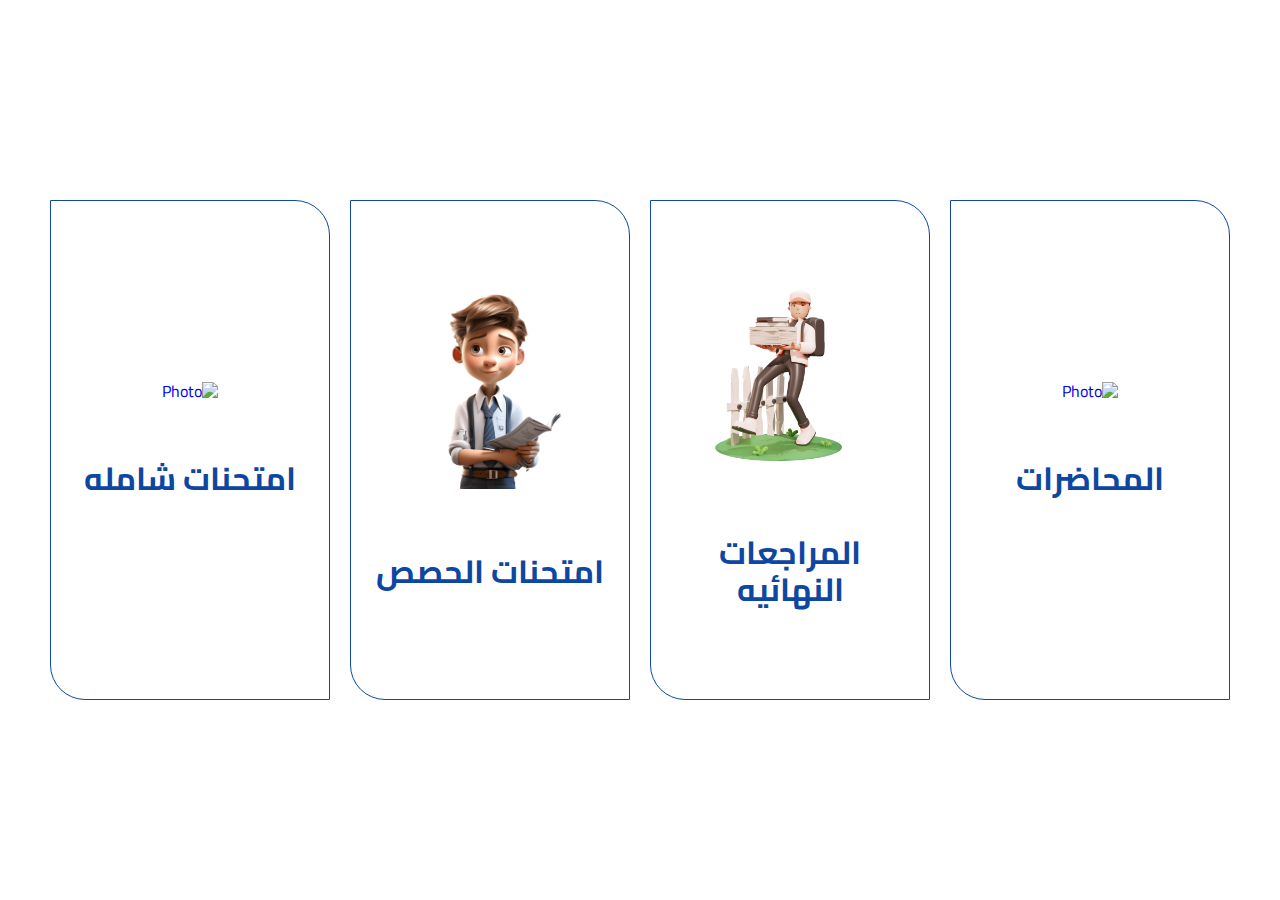
==== 3-phase.html @ 759de17f "first commit" ====
<!DOCTYPE html>
<html lang="en" dir="rtl">
    <head>
        <meta charset="UTF-8">
        <meta name="viewport" content="width=device-width, initial-scale=1.0">
        <meta name="description" content="منصة مريم كرم لشرح منهج الفزياء">
        <title>Marym Karam</title>
        <!-- Websit Icone -->
        <link rel="website icon" href="./image/wallpaperflare.com_wallpaper.jpg">
        <!-- Web Fonts -->
        <link rel="preconnect" href="https://fonts.googleapis.com">
    <link rel="preconnect" href="https://fonts.gstatic.com" crossorigin>
    <link href="https://fonts.googleapis.com/css2?family=Cairo:wght@200..1000&display=swap" rel="stylesheet">
        <!-- FontAwosom -->
        <link
        rel="stylesheet"
        href="https://cdnjs.cloudflare.com/ajax/libs/font-awesome/6.5.1/css/all.min.css"
      />
        <!-- FontAwosom -->
        <!-- Links Css -->
        <link rel="stylesheet" href="css/normalis.css">
        <link rel="stylesheet" href="css/style.css">
    </head>
<body>
    <section class="-phase">
        <div class="box-1 boxes">
            <a href="#">
                <div class="photo">
                    <img src="./image/vecteezy_3d-illustration-character-high-school-boy_8525673.png" width="200" height="200" alt="Photo">
                    <div class="text">
                        <h1>المحاضرات </h1>
                    </div>
                </div>
            </a>
        </div>
        <div class="box-2 boxes">
            <a href="#">
                <div class="photo">
                    <img src="./image/vecteezy_3d-illustration-character-high-school-boy_8525809.png" width="200" height="200" alt="Photo">
                    <div class="text">
                        <h1>المراجعات النهائيه</h1>
                    </div>
                </div>
            </a>
        </div>
        <div class="box-3 boxes">
            <a href="examLessone.html">
                <div class="photo">
                    <img src="./image/vecteezy_joyful-3d-student-boy-with-graduation-cap-on-white_22483678.png" width="200" height="200" alt="Photo">
                    <div class="text">
                        <h1>امتحنات الحصص </h1>
                    </div>
                </div>
            </a>
        </div>
        <div class="box-4 boxes">
            <a href="examFinal.html">
                <div class="photo">
                    <img src="./image/vecteezy_versatile-3d-student-boy-with-diverse-interests-on-white_22483315.png" width="200" height="200" alt="Photo">
                    <div class="text">
                        <h1>امتحنات شامله </h1>
                    </div>
                </div>
            </a>
        </div>
    </section>
    <script src="js/main.js"></script>
</body>
</html>
---- css/normalis.css ----
/*! normalize.css v8.0.1 | MIT License | github.com/necolas/normalize.css */

/* Document
   ========================================================================== */

/**
 * 1. Correct the line height in all browsers.
 * 2. Prevent adjustments of font size after orientation changes in iOS.
 */

html {
    line-height: 1.15;
    /* 1 */
    -webkit-text-size-adjust: 100%;
    /* 2 */
}

/* Sections
     ========================================================================== */

/**
   * Remove the margin in all browsers.
   */

body {
    margin: 0;
}

/**
   * Render the `main` element consistently in IE.
   */

main {
    display: block;
}

/**
   * Correct the font size and margin on `h1` elements within `section` and
   * `article` contexts in Chrome, Firefox, and Safari.
   */

h1 {
    font-size: 2em;
    margin: 0.67em 0;
}

/* Grouping content
     ========================================================================== */

/**
   * 1. Add the correct box sizing in Firefox.
   * 2. Show the overflow in Edge and IE.
   */

hr {
    box-sizing: content-box;
    /* 1 */
    height: 0;
    /* 1 */
    overflow: visible;
    /* 2 */
}

/**
   * 1. Correct the inheritance and scaling of font size in all browsers.
   * 2. Correct the odd `em` font sizing in all browsers.
   */

pre {
    font-family: monospace, monospace;
    /* 1 */
    font-size: 1em;
    /* 2 */
}

/* Text-level semantics
     ========================================================================== */

/**
   * Remove the gray background on active links in IE 10.
   */

a {
    background-color: transparent;
}

/**
   * 1. Remove the bottom border in Chrome 57-
   * 2. Add the correct text decoration in Chrome, Edge, IE, Opera, and Safari.
   */

abbr[title] {
    border-bottom: none;
    /* 1 */
    text-decoration: underline;
    /* 2 */
    text-decoration: underline dotted;
    /* 2 */
}

/**
   * Add the correct font weight in Chrome, Edge, and Safari.
   */

b,
strong {
    font-weight: bolder;
}

/**
   * 1. Correct the inheritance and scaling of font size in all browsers.
   * 2. Correct the odd `em` font sizing in all browsers.
   */

code,
kbd,
samp {
    font-family: monospace, monospace;
    /* 1 */
    font-size: 1em;
    /* 2 */
}

/**
   * Add the correct font size in all browsers.
   */

small {
    font-size: 80%;
}

/**
   * Prevent `sub` and `sup` elements from affecting the line height in
   * all browsers.
   */

sub,
sup {
    font-size: 75%;
    line-height: 0;
    position: relative;
    vertical-align: baseline;
}

sub {
    bottom: -0.25em;
}

sup {
    top: -0.5em;
}

/* Embedded content
     ========================================================================== */

/**
   * Remove the border on images inside links in IE 10.
   */

img {
    border-style: none;
}

/* Forms
     ========================================================================== */

/**
   * 1. Change the font styles in all browsers.
   * 2. Remove the margin in Firefox and Safari.
   */

button,
input,
optgroup,
select,
textarea {
    font-family: inherit;
    /* 1 */
    font-size: 100%;
    /* 1 */
    line-height: 1.15;
    /* 1 */
    margin: 0;
    /* 2 */
}

/**
   * Show the overflow in IE.
   * 1. Show the overflow in Edge.
   */

button,
input {
    /* 1 */
    overflow: visible;
}

/**
   * Remove the inheritance of text transform in Edge, Firefox, and IE.
   * 1. Remove the inheritance of text transform in Firefox.
   */

button,
select {
    /* 1 */
    text-transform: none;
}

/**
   * Correct the inability to style clickable types in iOS and Safari.
   */

button,
[type="button"],
[type="reset"],
[type="submit"] {
    -webkit-appearance: button;
}

/**
   * Remove the inner border and padding in Firefox.
   */

button::-moz-focus-inner,
[type="button"]::-moz-focus-inner,
[type="reset"]::-moz-focus-inner,
[type="submit"]::-moz-focus-inner {
    border-style: none;
    padding: 0;
}

/**
   * Restore the focus styles unset by the previous rule.
   */

button:-moz-focusring,
[type="button"]:-moz-focusring,
[type="reset"]:-moz-focusring,
[type="submit"]:-moz-focusring {
    outline: 1px dotted ButtonText;
}

/**
   * Correct the padding in Firefox.
   */

fieldset {
    padding: 0.35em 0.75em 0.625em;
}

/**
   * 1. Correct the text wrapping in Edge and IE.
   * 2. Correct the color inheritance from `fieldset` elements in IE.
   * 3. Remove the padding so developers are not caught out when they zero out
   *    `fieldset` elements in all browsers.
   */

legend {
    box-sizing: border-box;
    /* 1 */
    color: inherit;
    /* 2 */
    display: table;
    /* 1 */
    max-width: 100%;
    /* 1 */
    padding: 0;
    /* 3 */
    white-space: normal;
    /* 1 */
}

/**
   * Add the correct vertical alignment in Chrome, Firefox, and Opera.
   */

progress {
    vertical-align: baseline;
}

/**
   * Remove the default vertical scrollbar in IE 10+.
   */

textarea {
    overflow: auto;
}

/**
   * 1. Add the correct box sizing in IE 10.
   * 2. Remove the padding in IE 10.
   */

[type="checkbox"],
[type="radio"] {
    box-sizing: border-box;
    /* 1 */
    padding: 0;
    /* 2 */
}

/**
   * Correct the cursor style of increment and decrement buttons in Chrome.
   */

[type="number"]::-webkit-inner-spin-button,
[type="number"]::-webkit-outer-spin-button {
    height: auto;
}

/**
   * 1. Correct the odd appearance in Chrome and Safari.
   * 2. Correct the outline style in Safari.
   */

[type="search"] {
    -webkit-appearance: textfield;
    /* 1 */
    outline-offset: -2px;
    /* 2 */
}

/**
   * Remove the inner padding in Chrome and Safari on macOS.
   */

[type="search"]::-webkit-search-decoration {
    -webkit-appearance: none;
}

/**
   * 1. Correct the inability to style clickable types in iOS and Safari.
   * 2. Change font properties to `inherit` in Safari.
   */

::-webkit-file-upload-button {
    -webkit-appearance: button;
    /* 1 */
    font: inherit;
    /* 2 */
}

/* Interactive
     ========================================================================== */

/*
   * Add the correct display in Edge, IE 10+, and Firefox.
   */

details {
    display: block;
}

/*
   * Add the correct display in all browsers.
   */

summary {
    display: list-item;
}

/* Misc
     ========================================================================== */

/**
   * Add the correct display in IE 10+.
   */

template {
    display: none;
}

/**
   * Add the correct display in IE 10.
   */

[hidden] {
    display: none;
}
---- css/style.css ----
/* Start Basic */
* {
  padding: 0;
  margin: 0;
  box-sizing: border-box;
}

html {
  scroll-behavior: smooth;
  -webkit-text-size-adjust: 100%;
}

:root {
  --blue-color: #0D47A1;
  --white-color: #FFFFFF;
  --green-color: #4CAF50;
  --white-blue-color: #03A9F4;
  --white-yellow-color: #ab9f2e;
  --white-orange-color: #FF9800;
  --white-bg-color: #e2e2e2;
  --black-bg-color: #121215;
}

ul {
  list-style: none;
}

a {
  text-decoration: none;
}

.continar {
  padding-left: 15px;
  padding-right: 15px;
  margin-left: auto;
  margin-right: auto;
}

/* small */
@media (min-width:768px) {
  .continar {
    width: 750px;
  }
}

/* Mediume */
@media (min-width:992px) {
  .continar {
    width: 970px;
  }
}

/* Large */
@media (min-width:1200px) {
  .continar {
    width: 1170px;
  }
}

/* End Basic */
body {
  width: 100%;
  height: 100vh;
  font-family: "Cairo", sans-serif;
}

/* Start Loders */

/* End Loders */
/* Start Header */
header {
  width: 100%;
  height: 100%;
  position: relative;
  overflow: hidden;
  z-index: 123;
}

header::before {
  content: "";
  position: absolute;
  width: 100%;
  height: 100%;
  background-color: var(--white-bg-color);
  z-index: -1;
  transform: skewY(-10deg);
  transform-origin: top left;
}

header nav {
  width: 100%;
  height: 90px;
  background-color: var(--white-color);
  display: flex;
  justify-content: space-between;
  align-items: center;
  padding: 10px 40px;
  margin-left: auto;
  margin-right: auto;
  z-index: 1;
  position: relative;
}

header nav .links-left .logo {
  display: flex;
  justify-content: center;
  align-items: center;
  gap: 10px;
}

header nav .links-left .logo span {
  color: var(--blue-color);
}

header nav .links-left .logo h1 {
  color: var(--black-bg-color);
}

header nav .logo img {
  width: 60;
  height: 60;
  border-radius: 50%;
}

header nav .links-right {
  display: flex;
  justify-content: center;
  align-items: center;
  gap: 20px;
}

header nav .links-right .links button {
  padding: 8px 30px;
  outline: none;
  border: none;
  border-radius: 8px;
  cursor: pointer;
  transition: .4s;
}

header nav .links-right .links .one {
  background-color: var(--white-blue-color);
}

header nav .links-right .links .one:hover {
  background-color: var(--white-bg-color);
}

header nav .links-right .links .one a:hover {
  color: var(--white-blue-color);
}

header nav .links-right .links .tow a {
  color: var(--blue-color);
}

header nav .links-right .links .tow:hover {
  background-color: var(--white-blue-color);
}

header nav .links-right .links .tow a:hover {
  color: var(--white-color);
}

header .links-right .links {
  display: flex;
  justify-content: center;
  align-items: center;
  gap: 15px;
}

header .links-right i {
  font-size: 30px;
  color: var(--white-blue-color);
  cursor: pointer;
  width: 35;
  height: 40;
}

header .links-right .one a {
  color: var(--white-color);
}

header .links-right .tow a {
  color: var(--black-bg-color);
}

header .continar {
  display: flex;
  justify-content: space-between;
  align-items: center;
}

header .continar .text-left {
  max-width: 500px;
  transform: scale(0);
  transition: 1s;
}

header .continar .text-left h1 {
  color: var(--black-bg-color);
  margin-top: 50px;
  line-height: 1.6;
}

header .continar .text-left p {
  color: var(--black-bg-color);
  font-size: 14px;
}

header .continar .text-left h1 span {
  color: var(--white-blue-color);
}

header .continar .text-left button {
  padding: 10px 30px;
  margin-top: 30px;
  outline: none;
  border-radius: 8px;
  background-color: var(--white-blue-color);
  border: none;
  cursor: pointer;
  transition: .4s;
}

header .continar .text-left button:hover {
  background-color: var(--white-color);
}

header .continar .text-left button a:hover {
  color: var(--white-blue-color);
}

header .continar .text-left button a {
  color: var(--white-color);
  font-size: 18px;
}

header .continar .img-right img {
  position: relative;
  left: -50rem;
  width: 600;
  height: 600;
  margin-top: 50px;
  animation: move 5s linear infinite;
  transition: 1s;
}

@keyframes move {
  0%, 100% {
    top: 0;
  }

  50% {
    top: -40px;
  }
}

header .icone i {
  position: absolute;
  left: 50%;
  bottom: 30px;
  color: var(--white-blue-color);
  font-size: 40px;
  position: fixed;
  animation: bouncing 1.5s infinite;
}

header .links-right i {
  display: none;
}

@keyframes bouncing {
  0%, 10%, 20%, 50%, 80%, 100% {
    transform: translateY(0);
  }

  40%, 60% {
    transform: translateY(-20px);
  }
}

/* End Header */
/* Start Media */
@media(max-width:768px) {
  header .links-right i {
    display: block;
  }

  header .links-right .links {
    position: absolute;
    top: 100%;
    display: flex;
    flex-direction: column;
    background-color: #fff;
    width: 100%;
    left: -50em;
    padding: 30px;
    transition: .5s;
  }
}

@media(max-width:768px) {
  header .continar {
    display: flex;
    flex-direction: column;
  }

  header .continar .text-left h1 {
    margin-top: 100px;
  }
}

@media(max-width:1023px) {
  header .continar {
    display: flex;
    flex-direction: column;
  }

  header .continar .text-left h1 {
    margin-top: 100px;
  }

  header .continar .img-right img {
    width: 500px;
  }
}

@media(max-width:540px) {
  header .continar .text-left h1 {
    font-size: 22px;
    margin-top: 50px;
  }

  header .continar .img-right img {
    width: 400px;
  }
}

@media(max-width:430px) {
  header .continar .text-left h1 {
    margin-top: 100px;
  }
}

@media(max-width:375px) {
  header .continar .text-left h1 {
    margin-top: 50px;
  }
}

/* End Media */
/* Start Ani */
.ani {
  width: 100%;
  height: auto;
  margin-top: 10px;
  margin-bottom: 100px;
  background-color: var(--white-bg-color);
  display: flex;
  justify-content: center;
  align-items: center;
}

.ani .continar {
  display: flex;
  justify-content: center;
  flex-wrap: wrap;
  align-items: center;
  text-align: center;
  gap: 90px;
}

.ani .continar .box {
  padding: 30px;

}

.ani .continar .box .text p {
  margin-top: 20px;
  font-size: 20px;
}

.ani .continar .box .text .one {
  background-color: #af0404;
  color: var(--white-color);
  padding: 10px 15px;
  border-radius: 8px;
}

.ani .continar .box .text .tow {
  background-color: var(--blue-color);
  color: var(--white-color);
  padding: 10px 15px;
  border-radius: 8px;
}

.ani .continar .box .text .three {
  background-color: var(--white-orange-color);
  color: var(--white-color);
  padding: 10px 15px;
  border-radius: 8px;
}

.ani .continar .box .photo img {
  width: 200px;
  height: 200px;
  border-radius: 50%;
}

/* End Ani */
/* Start Boxes */
#boxes {
  width: 100%;
  height: auto;
}

#boxes .continar {
  display: flex;
  justify-content: center;
  align-items: center;
  flex-wrap: wrap;
  gap: 30px;
}

#boxes h1 {
  text-align: center;
  font-size: 35px;
  color: var(--blue-color);
  margin-bottom: 30px;
  transition: 1s;
  transform: scale(0);
}

#boxes .continar .box {
  cursor: pointer;
  width: 300px;
  transition: .20s;
  border: 1px solid var(--blue-color);
  margin: 20px 0;
  border-radius: 10px;
  border-top-right-radius: 40px;
  border-bottom-left-radius: 40px;
  position: relative;
  overflow: hidden;
  transform: scale(0);
  transition: 1s;
}

#boxes .continar .box:hover {
  border-radius: 10px;
}

#boxes .continar .box a .photo {
  padding: 30px;
  border-radius: 25px;
}

#boxes .continar .box a .photo img {
  padding: 20px 0px;
  width: 238;
  height: 210;
}

#boxes .continar .box a .photo .text h3 {
  padding: 10px 0;
  border-bottom: 2px solid var(--black-bg-color);
  color: var(--black-bg-color);
}

#boxes .continar .box a .photo .text p {
  margin-top: 10px;
  color: var(--black-bg-color);
  font-size: 15px;
}

/* End Boxes */
/* start signUp& login  */
/* start login  */
.login-page {
  .container {
    display: flex;
    align-items: center;
    justify-content: center;
  }

  .image {
    img {
      width: 100%;
    }
  }

  .login {
    flex-grow: 1;
    text-align: right;
    width: 100%;

    h1 {
      padding-bottom: 25px;

      span {
        color: var(--white-blue-color);
      }
    }

    p {
      font-size: 18px;
      color: #777;
      padding-bottom: 20px;
    }

    form {
      .form {
        position: relative;

        .text {
          position: absolute;
          right: 5px;
          bottom: 27px;
          transition: 0.5s;
          background-color: transparent;
        }

        .eye {
          position: absolute;
          left: 5px;
          bottom: 27px;
          cursor: pointer;
        }

        input {
          position: relative;
          width: 100%;
          border: none;
          margin: 25px auto;
          background-color: transparent;
          text-align: right;
          font-size: 17px;
          padding: 0 10px;
          border-bottom: 2px solid #777;

          &:focus {
            outline: none;
            border-bottom: 2px solid var(--white-blue-color);
          }

          &:focus~.text,
          &:valid~.text {
            bottom: 55px;
            background-color: var(--white-bg-color);
            padding: 0 5px;
            color: var(--white-blue-color);
          }
        }
      }

      p {
        span {
          a {
            color: var(--white-blue-color);
          }
        }
      }

      button {
        background-color: var(--white-blue-color);
        border: none;
        color: var(--white-color);
        padding: 10px 30px;
        border-radius: 5px;
        cursor: pointer;
        transition: 0.5s;
        margin-bottom: 15px;
      }
    }
  }
}

/* start sign up  */
.signup-page {
  .container {
    display: flex;
    align-items: center;
    justify-content: center;

    .image {
      img {
        width: 100%;
      }
    }

    .signUp {
      text-align: right;
      width: 100%;
      flex-grow: 1;

      h1 {
        color: var(--white-color);

        span {
          color: var(--white-blue-color);
        }
      }

      p {
        color: #777;
        font-size: 18px;
        margin: 2px auto 25px;
      }

      form {

        .name,
        .phones,
        .passwords {
          display: flex;
          align-items: center;
          justify-content: center;
          gap: 15px;
        }

        .email {
          .form {
            input {
              width: 100%;

              &:focus~label,
              &:valid~label {
                bottom: 55px;
                background-color: var(--white-bg-color);
                padding: 0 5px;
                color: var(--white-blue-color);
              }
            }
          }
        }

        .form {
          direction: ltr;
          position: relative;

          label {
            position: absolute;
            right: 5px;
            bottom: 27px;
            transition: 0.5s;
            background-color: transparent;
            display: flex;
            align-items: center;
            justify-content: center;
            gap: 10px;

            span {
              color: var(--white-blue-color);
            }
          }

          input {
            position: relative;
            width: 100%;
            border: none;
            margin: 25px 0;
            background-color: transparent;
            text-align: right;
            font-size: 17px;
            padding: 0 10px;
            border-bottom: 2px solid #777;

            &:focus {
              outline: none;
              border-bottom: 2px solid var(--white-blue-color);
            }

            &:focus~label,
            &:valid~label {
              bottom: 55px;
              background-color: var(--white-bg-color);
              padding: 0 5px;
              color: var(--white-blue-color);
            }
          }
        }

        p {
          span {
            a {
              color: var(--white-blue-color);
            }
          }
        }

        button {
          background-color: var(--white-blue-color);
          border: none;
          color: var(--white-color);
          padding: 10px 30px;
          border-radius: 5px;
          cursor: pointer;
          transition: 0.5s;
          margin-bottom: 15px;
        }
      }
    }
  }
}

@media (max-width: 1182px) {
  .login-page {
    .container {
      flex-direction: column;
    }
  }

  .signup-page {
    .container {
      flex-direction: column;

      .signUp {
        form {
          .form {
            input {
              width: 350px;
            }
          }
        }
      }
    }
  }
}

@media (max-width: 742px) {
  .signup-page {
    .container {
      flex-direction: column;

      .signUp {
        form {
          .form {
            input {
              width: 100%;
            }
          }
        }
      }
    }
  }
}

/* end signUp& login  */
/* Start Footer */
footer {
  width: 100%;
  height: auto;
  background-color: var(--blue-color);
  margin-top: 100px;
  display: flex;
  justify-content: space-between;
  align-items: center;
  flex-shrink: 1;
  padding: 40px;
  color: var(--white-color);
}

footer .profile {
  text-align: center;
}

footer .profile img {
  width: 200px;
  height: 200px;
  border-radius: 50%;
  border: 2px solid var(--white-color);
}

footer .profile h2 {
  margin: 25px auto;

  span {
    color: black;
  }
}

footer .student ul {
  display: flex;
  justify-content: center;
  align-items: center;
  flex-direction: column;
  gap: 2rem;
}

footer .student ul a {
  color: var(--white-color);
  font-size: 16px;
  letter-spacing: 2px;
}

footer .links>a {
  display: block;
  color: var(--black-bg-color);
  margin-bottom: 30px;
  font-size: 21px
}

footer .links .so {
  display: flex;
  justify-content: center;
  align-items: center;
  gap: 60px;
  position: relative;
}

footer .links .so i {
  font-size: 25px;
  color: var(--white-color);
  position: absolute;
  transition: .20s;
}

footer .links .so i:hover {
  top: -5px;
}

@media(max-width:900px) {
  footer {
    flex-direction: column-reverse;
    justify-content: flex-start;
    align-items: flex-start;
    gap: 30px;
  }
}

.creat {
  width: 100%;
  height: 60px;
  color: var(--black-bg-color);
  display: flex;
  justify-content: center;
  align-items: center;
  text-align: center;
}

.creat p {
  letter-spacing: 2px;
}

.creat span a {
  font-size: 20px;
  color: var(--blue-color);
  font-weight: bold;
}

/* End Footer */
/* Start 3-Phase */
.-phase {
  width: 100%;
  padding: 50px 30px;
  height: 100vh;
  display: flex;
  justify-content: center;
  align-items: center;
  flex-wrap: wrap;
  text-align: center;
  gap: 20px;
}

.-phase .boxes {
  width: 280px;
  height: 500px;
  display: flex;
  justify-content: center;
  align-items: center;
  padding: 20px;
  transition: .4s;
  border: 1px solid var(--blue-color);
  border-top-right-radius: 35px;
  border-bottom-left-radius: 35px;
  cursor: pointer;
}

.-phase .boxes:hover {
  border-top-right-radius: 10px;
  border-bottom-left-radius: 10px;
}

.-phase .boxes a {
  display: flex;
  justify-content: center;
  align-items: center;
}

.-phase .boxes .photo img {
  width: 200;
  height: auto;
}

.-phase .boxes .photo .text h1 {
  color: var(--blue-color);
  margin-top: 60px;
  letter-spacing: 2px;
}

.-phase .boxes:hover .photo .text h1 {
  color: var(--black-bg-color);
}

/* End 3-Phase */
/* Start Exam-lessone */
.accordion {
  background-color: var(--white-bg-color);
}

.accordion .container .accordion-item {
  background-color: var(--white-bg-color);
  padding: 25px 0;
}

.accordion .container .accordion-item h2 {
  border-left: 5px solid var(--white-blue-color);
}

.accordion .container .accordion-item h2 h3 {
  color: var(--white-blue-color);
  font-size: 20px;
  padding: 0 10px;
}

.accordion .container .accordion-item .collapse .accordion-body {
  display: flex;
  justify-content: center;
  align-items: center;
  flex-wrap: wrap;
  gap: 10px;
  transition: .4s;
}

.accordion .container .accordion-item .collapse .accordion-body a:hover button {
  background-color: transparent;
  color: var(--black-bg-color);
  padding: 8px 15px;
  border: 1px solid var(--black-bg-color);
}

.accordion .container .accordion-item .collapse .accordion-body a button {
  background-color: var(--white-blue-color);
  color: var(--white-color);
  outline: none;
  border: none;
  border-radius: 8px;
  font-size: 14px;
  letter-spacing: 1px;
  padding: 8px 15px;
  transition: .4s;
}

.accordion .container .accordion-item .collapse p {
  text-align: center;
  letter-spacing: 1px;
  font-size: 20px;
  margin-top: 20px;
}

/* End Exam-lessone */
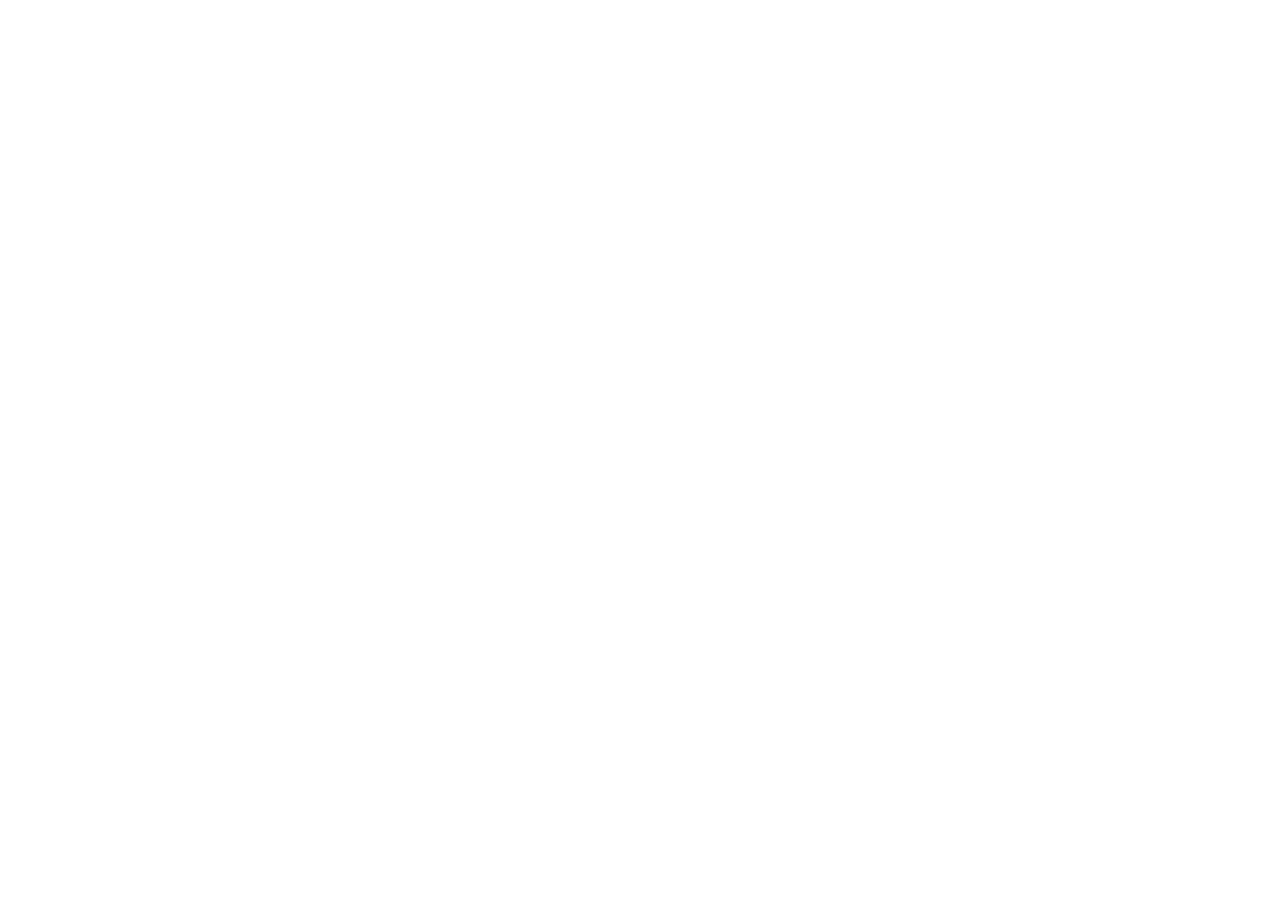
==== commit 56f9c8c7: "Edit 2 In html and css" ====
--- a/3-phase.html
+++ b/3-phase.html
@@ -4,7 +4,7 @@
         <meta charset="UTF-8">
         <meta name="viewport" content="width=device-width, initial-scale=1.0">
         <meta name="description" content="منصة مريم كرم لشرح منهج الفزياء">
-        <title>Marym Karam</title>
+        <title>Mariam Karam</title>
         <!-- Websit Icone -->
         <link rel="website icon" href="./image/wallpaperflare.com_wallpaper.jpg">
         <!-- Web Fonts -->
@@ -23,7 +23,7 @@
     </head>
 <body>
     <section class="-phase">
-        <div class="box-1 boxes">
+        <div class="box-1 boxes" id="box-1">
             <a href="#">
                 <div class="photo">
                     <img src="./image/vecteezy_3d-illustration-character-high-school-boy_8525673.png" width="200" height="200" alt="Photo">
@@ -33,7 +33,7 @@
                 </div>
             </a>
         </div>
-        <div class="box-2 boxes">
+        <div class="box-2 boxes" id="box-2">
             <a href="#">
                 <div class="photo">
                     <img src="./image/vecteezy_3d-illustration-character-high-school-boy_8525809.png" width="200" height="200" alt="Photo">
@@ -43,7 +43,7 @@
                 </div>
             </a>
         </div>
-        <div class="box-3 boxes">
+        <div class="box-3 boxes" id="box-3">
             <a href="examLessone.html">
                 <div class="photo">
                     <img src="./image/vecteezy_joyful-3d-student-boy-with-graduation-cap-on-white_22483678.png" width="200" height="200" alt="Photo">
@@ -53,7 +53,7 @@
                 </div>
             </a>
         </div>
-        <div class="box-4 boxes">
+        <div class="box-4 boxes" id="box-4">
             <a href="examFinal.html">
                 <div class="photo">
                     <img src="./image/vecteezy_versatile-3d-student-boy-with-diverse-interests-on-white_22483315.png" width="200" height="200" alt="Photo">
@@ -64,6 +64,6 @@
             </a>
         </div>
     </section>
-    <script src="js/main.js"></script>
+    <script src="js/3-phase.js"></script>
 </body>
 </html>--- a/css/style.css
+++ b/css/style.css
@@ -65,7 +65,6 @@
 }
 
 /* Start Loders */
-
 /* End Loders */
 /* Start Header */
 header {
@@ -73,7 +72,7 @@
   height: 100%;
   position: relative;
   overflow: hidden;
-  z-index: 123;
+  z-index: 1;
 }
 
 header::before {
@@ -82,7 +81,7 @@
   width: 100%;
   height: 100%;
   background-color: var(--white-bg-color);
-  z-index: -1;
+  z-index: -1334;
   transform: skewY(-10deg);
   transform-origin: top left;
 }
@@ -239,8 +238,8 @@
 header .continar .img-right img {
   position: relative;
   left: -50rem;
-  width: 600;
-  height: 600;
+  width: 600px;
+  height: auto;
   margin-top: 50px;
   animation: move 5s linear infinite;
   transition: 1s;
@@ -309,6 +308,18 @@
   header .continar .text-left h1 {
     margin-top: 100px;
   }
+
+  header .continar .img-right img {
+    width: 350px;
+    height: auto;
+  }
+}
+
+@media(max-width:375px) {
+  header .continar .img-right img {
+    width: 300px;
+    height: auto;
+  }
 }
 
 @media(max-width:1023px) {
@@ -320,20 +331,12 @@
   header .continar .text-left h1 {
     margin-top: 100px;
   }
-
-  header .continar .img-right img {
-    width: 500px;
-  }
 }
 
 @media(max-width:540px) {
   header .continar .text-left h1 {
     font-size: 22px;
     margin-top: 50px;
-  }
-
-  header .continar .img-right img {
-    width: 400px;
   }
 }
 
@@ -475,278 +478,7 @@
 }
 
 /* End Boxes */
-/* start signUp& login  */
-/* start login  */
-.login-page {
-  .container {
-    display: flex;
-    align-items: center;
-    justify-content: center;
-  }
-
-  .image {
-    img {
-      width: 100%;
-    }
-  }
-
-  .login {
-    flex-grow: 1;
-    text-align: right;
-    width: 100%;
-
-    h1 {
-      padding-bottom: 25px;
-
-      span {
-        color: var(--white-blue-color);
-      }
-    }
-
-    p {
-      font-size: 18px;
-      color: #777;
-      padding-bottom: 20px;
-    }
-
-    form {
-      .form {
-        position: relative;
-
-        .text {
-          position: absolute;
-          right: 5px;
-          bottom: 27px;
-          transition: 0.5s;
-          background-color: transparent;
-        }
-
-        .eye {
-          position: absolute;
-          left: 5px;
-          bottom: 27px;
-          cursor: pointer;
-        }
-
-        input {
-          position: relative;
-          width: 100%;
-          border: none;
-          margin: 25px auto;
-          background-color: transparent;
-          text-align: right;
-          font-size: 17px;
-          padding: 0 10px;
-          border-bottom: 2px solid #777;
-
-          &:focus {
-            outline: none;
-            border-bottom: 2px solid var(--white-blue-color);
-          }
-
-          &:focus~.text,
-          &:valid~.text {
-            bottom: 55px;
-            background-color: var(--white-bg-color);
-            padding: 0 5px;
-            color: var(--white-blue-color);
-          }
-        }
-      }
-
-      p {
-        span {
-          a {
-            color: var(--white-blue-color);
-          }
-        }
-      }
-
-      button {
-        background-color: var(--white-blue-color);
-        border: none;
-        color: var(--white-color);
-        padding: 10px 30px;
-        border-radius: 5px;
-        cursor: pointer;
-        transition: 0.5s;
-        margin-bottom: 15px;
-      }
-    }
-  }
-}
-
-/* start sign up  */
-.signup-page {
-  .container {
-    display: flex;
-    align-items: center;
-    justify-content: center;
-
-    .image {
-      img {
-        width: 100%;
-      }
-    }
-
-    .signUp {
-      text-align: right;
-      width: 100%;
-      flex-grow: 1;
-
-      h1 {
-        color: var(--white-color);
-
-        span {
-          color: var(--white-blue-color);
-        }
-      }
-
-      p {
-        color: #777;
-        font-size: 18px;
-        margin: 2px auto 25px;
-      }
-
-      form {
-
-        .name,
-        .phones,
-        .passwords {
-          display: flex;
-          align-items: center;
-          justify-content: center;
-          gap: 15px;
-        }
-
-        .email {
-          .form {
-            input {
-              width: 100%;
-
-              &:focus~label,
-              &:valid~label {
-                bottom: 55px;
-                background-color: var(--white-bg-color);
-                padding: 0 5px;
-                color: var(--white-blue-color);
-              }
-            }
-          }
-        }
-
-        .form {
-          direction: ltr;
-          position: relative;
-
-          label {
-            position: absolute;
-            right: 5px;
-            bottom: 27px;
-            transition: 0.5s;
-            background-color: transparent;
-            display: flex;
-            align-items: center;
-            justify-content: center;
-            gap: 10px;
-
-            span {
-              color: var(--white-blue-color);
-            }
-          }
-
-          input {
-            position: relative;
-            width: 100%;
-            border: none;
-            margin: 25px 0;
-            background-color: transparent;
-            text-align: right;
-            font-size: 17px;
-            padding: 0 10px;
-            border-bottom: 2px solid #777;
-
-            &:focus {
-              outline: none;
-              border-bottom: 2px solid var(--white-blue-color);
-            }
-
-            &:focus~label,
-            &:valid~label {
-              bottom: 55px;
-              background-color: var(--white-bg-color);
-              padding: 0 5px;
-              color: var(--white-blue-color);
-            }
-          }
-        }
-
-        p {
-          span {
-            a {
-              color: var(--white-blue-color);
-            }
-          }
-        }
-
-        button {
-          background-color: var(--white-blue-color);
-          border: none;
-          color: var(--white-color);
-          padding: 10px 30px;
-          border-radius: 5px;
-          cursor: pointer;
-          transition: 0.5s;
-          margin-bottom: 15px;
-        }
-      }
-    }
-  }
-}
-
-@media (max-width: 1182px) {
-  .login-page {
-    .container {
-      flex-direction: column;
-    }
-  }
-
-  .signup-page {
-    .container {
-      flex-direction: column;
-
-      .signUp {
-        form {
-          .form {
-            input {
-              width: 350px;
-            }
-          }
-        }
-      }
-    }
-  }
-}
-
-@media (max-width: 742px) {
-  .signup-page {
-    .container {
-      flex-direction: column;
-
-      .signUp {
-        form {
-          .form {
-            input {
-              width: 100%;
-            }
-          }
-        }
-      }
-    }
-  }
-}
-
-/* end signUp& login  */
+
 /* Start Footer */
 footer {
   width: 100%;
@@ -870,11 +602,14 @@
   justify-content: center;
   align-items: center;
   padding: 20px;
-  transition: .4s;
+  transition: .6s;
   border: 1px solid var(--blue-color);
   border-top-right-radius: 35px;
   border-bottom-left-radius: 35px;
   cursor: pointer;
+  transform: scale(0);
+  position: relative;
+  bottom: -10rem;
 }
 
 .-phase .boxes:hover {
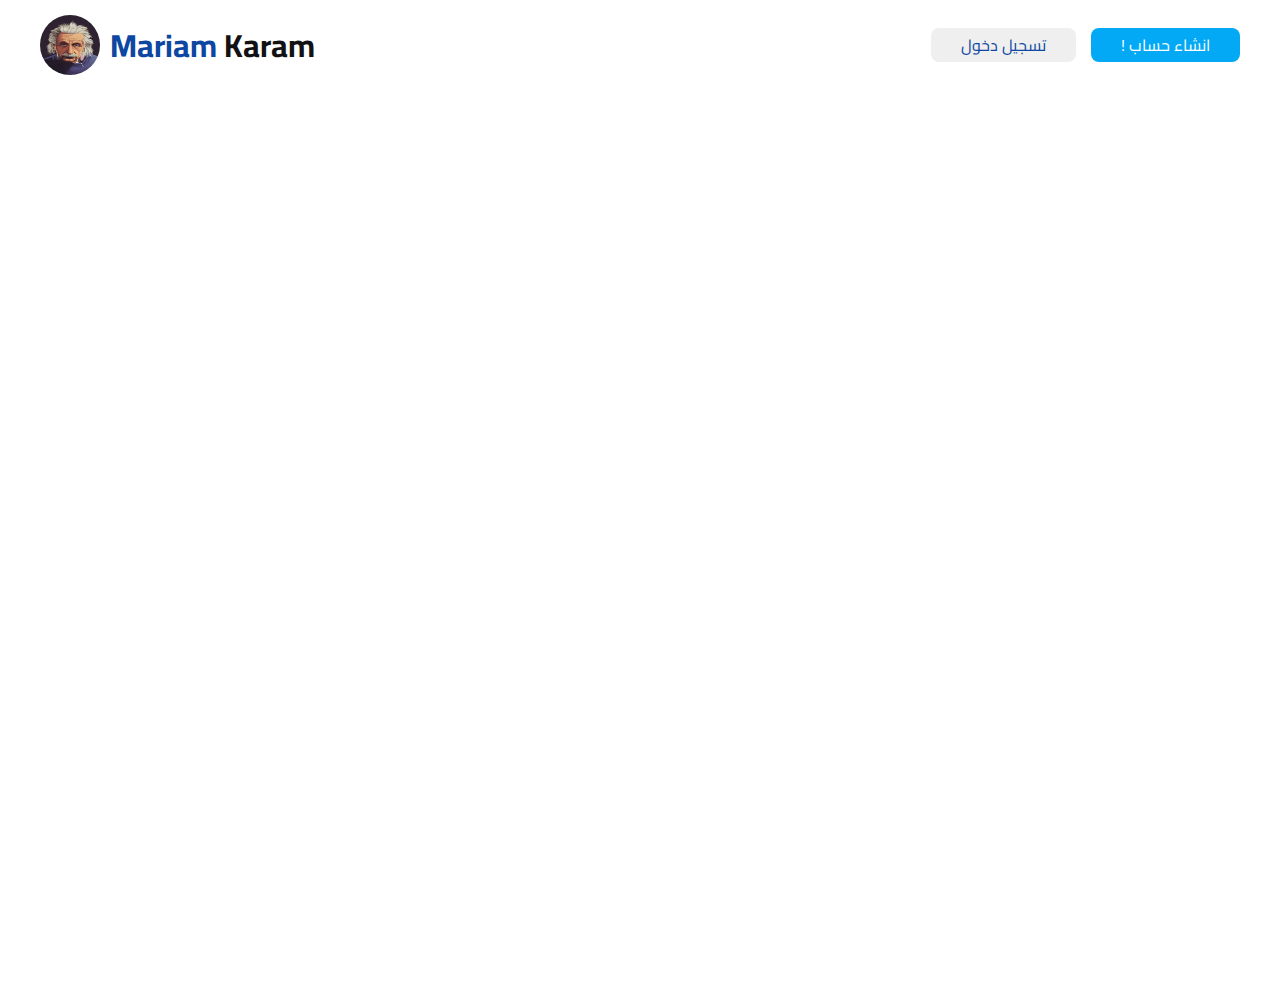
==== commit 3519d8d1: "Update 3-phase.html" ====
--- a/3-phase.html
+++ b/3-phase.html
@@ -1,69 +1,122 @@
 <!DOCTYPE html>
 <html lang="en" dir="rtl">
-    <head>
-        <meta charset="UTF-8">
-        <meta name="viewport" content="width=device-width, initial-scale=1.0">
-        <meta name="description" content="منصة مريم كرم لشرح منهج الفزياء">
-        <title>Mariam Karam</title>
-        <!-- Websit Icone -->
-        <link rel="website icon" href="./image/wallpaperflare.com_wallpaper.jpg">
-        <!-- Web Fonts -->
-        <link rel="preconnect" href="https://fonts.googleapis.com">
-    <link rel="preconnect" href="https://fonts.gstatic.com" crossorigin>
-    <link href="https://fonts.googleapis.com/css2?family=Cairo:wght@200..1000&display=swap" rel="stylesheet">
-        <!-- FontAwosom -->
-        <link
-        rel="stylesheet"
-        href="https://cdnjs.cloudflare.com/ajax/libs/font-awesome/6.5.1/css/all.min.css"
-      />
-        <!-- FontAwosom -->
-        <!-- Links Css -->
-        <link rel="stylesheet" href="css/normalis.css">
-        <link rel="stylesheet" href="css/style.css">
-    </head>
-<body>
+  <head>
+    <meta charset="UTF-8" />
+    <meta name="viewport" content="width=device-width, initial-scale=1.0" />
+    <meta name="description" content="منصة مريم كرم لشرح منهج الفزياء" />
+    <title>Mariam Karam</title>
+    <!-- Websit Icone -->
+    <link rel="website icon" href="./image/wallpaperflare.com_wallpaper.jpg" />
+    <!-- Web Fonts -->
+    <link rel="preconnect" href="https://fonts.googleapis.com" />
+    <link rel="preconnect" href="https://fonts.gstatic.com" crossorigin />
+    <link
+      href="https://fonts.googleapis.com/css2?family=Cairo:wght@200..1000&display=swap"
+      rel="stylesheet"
+    />
+    <!-- FontAwosom -->
+    <link
+      rel="stylesheet"
+      href="https://cdnjs.cloudflare.com/ajax/libs/font-awesome/6.5.1/css/all.min.css"
+    />
+    <!-- FontAwosom -->
+    <!-- Links Css -->
+    <link rel="stylesheet" href="css/normalis.css" />
+    <link rel="stylesheet" href="css/style.css" />
+  </head>
+  <body>
+    <nav>
+      <div class="links-right">
+        <i class="fa-solid fa-bars bars"></i>
+        <div class="links">
+          <button class="one">
+            <a href="signup.html">انشاء حساب !</a>
+          </button>
+          <button class="tow">
+            <a href="login.html">تسجيل دخول</a>
+          </button>
+        </div>
+      </div>
+      <div class="links-left">
+        <div class="logo">
+          <a href="index.html"
+            ><h1><span>Mariam </span>Karam</h1></a
+          >
+          <img
+            src="./image/wallpaperflare.com_wallpaper.jpg"
+            alt="Einstein"
+            width="60"
+            height="60"
+          />
+        </div>
+      </div>
+    </nav>
     <section class="-phase">
+      <div class="right">
         <div class="box-1 boxes" id="box-1">
-            <a href="#">
-                <div class="photo">
-                    <img src="./image/vecteezy_3d-illustration-character-high-school-boy_8525673.png" width="200" height="200" alt="Photo">
-                    <div class="text">
-                        <h1>المحاضرات </h1>
-                    </div>
-                </div>
-            </a>
+          <a href="#">
+            <div class="photo">
+              <img
+                src="./image/vecteezy_3d-illustration-character-high-school-boy_8525673.png"
+                width="200"
+                height="200"
+                alt="Photo"
+              />
+              <div class="text">
+                <h1>المحاضرات</h1>
+              </div>
+            </div>
+          </a>
         </div>
         <div class="box-2 boxes" id="box-2">
-            <a href="#">
-                <div class="photo">
-                    <img src="./image/vecteezy_3d-illustration-character-high-school-boy_8525809.png" width="200" height="200" alt="Photo">
-                    <div class="text">
-                        <h1>المراجعات النهائيه</h1>
-                    </div>
-                </div>
-            </a>
+          <a href="#">
+            <div class="photo">
+              <img
+                src="./image/vecteezy_3d-illustration-character-high-school-boy_8525809.png"
+                width="200"
+                height="200"
+                alt="Photo"
+              />
+              <div class="text">
+                <h1>المراجعات النهائيه</h1>
+              </div>
+            </div>
+          </a>
         </div>
+      </div>
+      <div class="left">
         <div class="box-3 boxes" id="box-3">
-            <a href="examLessone.html">
-                <div class="photo">
-                    <img src="./image/vecteezy_joyful-3d-student-boy-with-graduation-cap-on-white_22483678.png" width="200" height="200" alt="Photo">
-                    <div class="text">
-                        <h1>امتحنات الحصص </h1>
-                    </div>
-                </div>
-            </a>
+          <a href="examLessone.html">
+            <div class="photo">
+              <img
+                src="./image/vecteezy_joyful-3d-student-boy-with-graduation-cap-on-white_22483678.png"
+                width="200"
+                height="200"
+                alt="Photo"
+              />
+              <div class="text">
+                <h1>امتحنات الحصص</h1>
+              </div>
+            </div>
+          </a>
         </div>
         <div class="box-4 boxes" id="box-4">
-            <a href="examFinal.html">
-                <div class="photo">
-                    <img src="./image/vecteezy_versatile-3d-student-boy-with-diverse-interests-on-white_22483315.png" width="200" height="200" alt="Photo">
-                    <div class="text">
-                        <h1>امتحنات شامله </h1>
-                    </div>
-                </div>
-            </a>
+          <a href="examFinal.html">
+            <div class="photo">
+              <img
+                src="./image/vecteezy_versatile-3d-student-boy-with-diverse-interests-on-white_22483315.png"
+                width="200"
+                height="200"
+                alt="Photo"
+              />
+              <div class="text">
+                <h1>امتحنات شامله</h1>
+              </div>
+            </div>
+          </a>
         </div>
+      </div>
     </section>
     <script src="js/3-phase.js"></script>
-</body>
-</html>+  </body>
+</html>
--- a/css/style.css
+++ b/css/style.css
@@ -11,12 +11,12 @@
 }
 
 :root {
-  --blue-color: #0D47A1;
-  --white-color: #FFFFFF;
-  --green-color: #4CAF50;
-  --white-blue-color: #03A9F4;
+  --blue-color: #0d47a1;
+  --white-color: #ffffff;
+  --green-color: #4caf50;
+  --white-blue-color: #03a9f4;
   --white-yellow-color: #ab9f2e;
-  --white-orange-color: #FF9800;
+  --white-orange-color: #ff9800;
   --white-bg-color: #e2e2e2;
   --black-bg-color: #121215;
 }
@@ -37,21 +37,21 @@
 }
 
 /* small */
-@media (min-width:768px) {
+@media (min-width: 768px) {
   .continar {
     width: 750px;
   }
 }
 
 /* Mediume */
-@media (min-width:992px) {
+@media (min-width: 992px) {
   .continar {
     width: 970px;
   }
 }
 
 /* Large */
-@media (min-width:1200px) {
+@media (min-width: 1200px) {
   .continar {
     width: 1170px;
   }
@@ -86,7 +86,7 @@
   transform-origin: top left;
 }
 
-header nav {
+nav {
   width: 100%;
   height: 90px;
   background-color: var(--white-color);
@@ -100,75 +100,75 @@
   position: relative;
 }
 
-header nav .links-left .logo {
+nav .links-left .logo {
   display: flex;
   justify-content: center;
   align-items: center;
   gap: 10px;
 }
 
-header nav .links-left .logo span {
+nav .links-left .logo span {
   color: var(--blue-color);
 }
 
-header nav .links-left .logo h1 {
-  color: var(--black-bg-color);
-}
-
-header nav .logo img {
+nav .links-left .logo h1 {
+  color: var(--black-bg-color);
+}
+
+nav .logo img {
   width: 60;
   height: 60;
   border-radius: 50%;
 }
 
-header nav .links-right {
+nav .links-right {
   display: flex;
   justify-content: center;
   align-items: center;
   gap: 20px;
 }
 
-header nav .links-right .links button {
+nav .links-right .links button {
   padding: 8px 30px;
   outline: none;
   border: none;
   border-radius: 8px;
   cursor: pointer;
-  transition: .4s;
-}
-
-header nav .links-right .links .one {
+  transition: 0.4s;
+}
+
+nav .links-right .links .one {
   background-color: var(--white-blue-color);
 }
 
-header nav .links-right .links .one:hover {
+nav .links-right .links .one:hover {
   background-color: var(--white-bg-color);
 }
 
-header nav .links-right .links .one a:hover {
+nav .links-right .links .one a:hover {
   color: var(--white-blue-color);
 }
 
-header nav .links-right .links .tow a {
+nav .links-right .links .tow a {
   color: var(--blue-color);
 }
 
-header nav .links-right .links .tow:hover {
+nav .links-right .links .tow:hover {
   background-color: var(--white-blue-color);
 }
 
-header nav .links-right .links .tow a:hover {
-  color: var(--white-color);
-}
-
-header .links-right .links {
+nav .links-right .links .tow a:hover {
+  color: var(--white-color);
+}
+
+.links-right .links {
   display: flex;
   justify-content: center;
   align-items: center;
   gap: 15px;
 }
 
-header .links-right i {
+.links-right i {
   font-size: 30px;
   color: var(--white-blue-color);
   cursor: pointer;
@@ -176,11 +176,11 @@
   height: 40;
 }
 
-header .links-right .one a {
-  color: var(--white-color);
-}
-
-header .links-right .tow a {
+.links-right .one a {
+  color: var(--white-color);
+}
+
+.links-right .tow a {
   color: var(--black-bg-color);
 }
 
@@ -219,7 +219,7 @@
   background-color: var(--white-blue-color);
   border: none;
   cursor: pointer;
-  transition: .4s;
+  transition: 0.4s;
 }
 
 header .continar .text-left button:hover {
@@ -246,7 +246,8 @@
 }
 
 @keyframes move {
-  0%, 100% {
+  0%,
+  100% {
     top: 0;
   }
 
@@ -255,7 +256,7 @@
   }
 }
 
-header .icone i {
+.icone i {
   position: absolute;
   left: 50%;
   bottom: 30px;
@@ -265,28 +266,34 @@
   animation: bouncing 1.5s infinite;
 }
 
-header .links-right i {
+.links-right .bars {
   display: none;
 }
 
 @keyframes bouncing {
-  0%, 10%, 20%, 50%, 80%, 100% {
+  0%,
+  10%,
+  20%,
+  50%,
+  80%,
+  100% {
     transform: translateY(0);
   }
 
-  40%, 60% {
+  40%,
+  60% {
     transform: translateY(-20px);
   }
 }
 
 /* End Header */
 /* Start Media */
-@media(max-width:768px) {
-  header .links-right i {
+@media (max-width: 768px) {
+  .links-right .bars {
     display: block;
   }
 
-  header .links-right .links {
+  .links-right .links {
     position: absolute;
     top: 100%;
     display: flex;
@@ -295,11 +302,11 @@
     width: 100%;
     left: -50em;
     padding: 30px;
-    transition: .5s;
-  }
-}
-
-@media(max-width:768px) {
+    transition: 0.5s;
+  }
+}
+
+@media (max-width: 768px) {
   header .continar {
     display: flex;
     flex-direction: column;
@@ -315,14 +322,14 @@
   }
 }
 
-@media(max-width:375px) {
+@media (max-width: 375px) {
   header .continar .img-right img {
     width: 300px;
     height: auto;
   }
 }
 
-@media(max-width:1023px) {
+@media (max-width: 1023px) {
   header .continar {
     display: flex;
     flex-direction: column;
@@ -333,20 +340,20 @@
   }
 }
 
-@media(max-width:540px) {
+@media (max-width: 540px) {
   header .continar .text-left h1 {
     font-size: 22px;
     margin-top: 50px;
   }
 }
 
-@media(max-width:430px) {
+@media (max-width: 430px) {
   header .continar .text-left h1 {
     margin-top: 100px;
   }
 }
 
-@media(max-width:375px) {
+@media (max-width: 375px) {
   header .continar .text-left h1 {
     margin-top: 50px;
   }
@@ -376,7 +383,6 @@
 
 .ani .continar .box {
   padding: 30px;
-
 }
 
 .ani .continar .box .text p {
@@ -438,7 +444,7 @@
 #boxes .continar .box {
   cursor: pointer;
   width: 300px;
-  transition: .20s;
+  transition: 0.2s;
   border: 1px solid var(--blue-color);
   margin: 20px 0;
   border-radius: 10px;
@@ -488,6 +494,7 @@
   display: flex;
   justify-content: space-between;
   align-items: center;
+  flex-wrap: wrap;
   flex-shrink: 1;
   padding: 40px;
   color: var(--white-color);
@@ -526,11 +533,11 @@
   letter-spacing: 2px;
 }
 
-footer .links>a {
+footer .links > a {
   display: block;
   color: var(--black-bg-color);
   margin-bottom: 30px;
-  font-size: 21px
+  font-size: 21px;
 }
 
 footer .links .so {
@@ -545,19 +552,17 @@
   font-size: 25px;
   color: var(--white-color);
   position: absolute;
-  transition: .20s;
+  transition: 0.2s;
 }
 
 footer .links .so i:hover {
   top: -5px;
 }
 
-@media(max-width:900px) {
+@media (max-width: 900px) {
   footer {
-    flex-direction: column-reverse;
-    justify-content: flex-start;
-    align-items: flex-start;
-    gap: 30px;
+    justify-content: center;
+    gap: 5rem;
   }
 }
 
@@ -593,28 +598,33 @@
   flex-wrap: wrap;
   text-align: center;
   gap: 20px;
+  position: relative;
+  z-index: 1;
 }
 
 .-phase .boxes {
-  width: 280px;
-  height: 500px;
+  width: 580px;
+  height: 350px;
+  margin-bottom: 25px;
   display: flex;
   justify-content: center;
   align-items: center;
   padding: 20px;
-  transition: .6s;
+  transition: 0.6s;
   border: 1px solid var(--blue-color);
-  border-top-right-radius: 35px;
-  border-bottom-left-radius: 35px;
+  border-radius: 35px;
   cursor: pointer;
   transform: scale(0);
-  position: relative;
-  bottom: -10rem;
+}
+
+@media (max-width: 767px) {
+  .-phase .boxes {
+    width: 350px;
+  }
 }
 
 .-phase .boxes:hover {
-  border-top-right-radius: 10px;
-  border-bottom-left-radius: 10px;
+  border-radius: 10px;
 }
 
 .-phase .boxes a {
@@ -665,13 +675,12 @@
   align-items: center;
   flex-wrap: wrap;
   gap: 10px;
-  transition: .4s;
+  transition: 0.4s;
 }
 
 .accordion .container .accordion-item .collapse .accordion-body a:hover button {
   background-color: transparent;
   color: var(--black-bg-color);
-  padding: 8px 15px;
   border: 1px solid var(--black-bg-color);
 }
 
@@ -684,7 +693,10 @@
   font-size: 14px;
   letter-spacing: 1px;
   padding: 8px 15px;
-  transition: .4s;
+  transition: 0.4s;
+  max-width: 90px;
+  height: auto;
+  word-wrap: break-word;
 }
 
 .accordion .container .accordion-item .collapse p {
@@ -694,4 +706,4 @@
   margin-top: 20px;
 }
 
-/* End Exam-lessone */+/* End Exam-lessone */
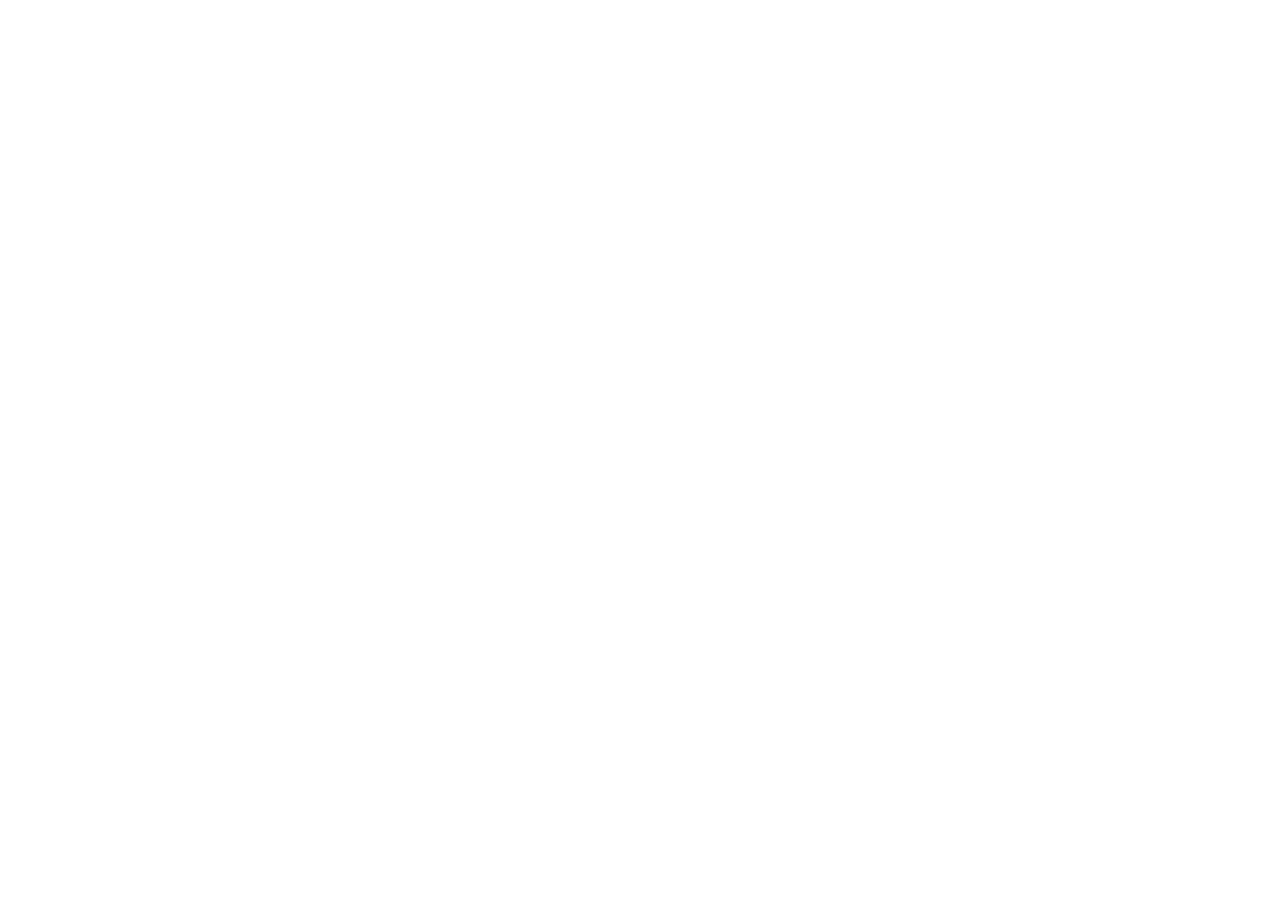
==== commit d2fe8480: "Update 3-phase.html" ====
--- a/3-phase.html
+++ b/3-phase.html
@@ -25,32 +25,6 @@
     <link rel="stylesheet" href="css/style.css" />
   </head>
   <body>
-    <nav>
-      <div class="links-right">
-        <i class="fa-solid fa-bars bars"></i>
-        <div class="links">
-          <button class="one">
-            <a href="signup.html">انشاء حساب !</a>
-          </button>
-          <button class="tow">
-            <a href="login.html">تسجيل دخول</a>
-          </button>
-        </div>
-      </div>
-      <div class="links-left">
-        <div class="logo">
-          <a href="index.html"
-            ><h1><span>Mariam </span>Karam</h1></a
-          >
-          <img
-            src="./image/wallpaperflare.com_wallpaper.jpg"
-            alt="Einstein"
-            width="60"
-            height="60"
-          />
-        </div>
-      </div>
-    </nav>
     <section class="-phase">
       <div class="right">
         <div class="box-1 boxes" id="box-1">
--- a/css/style.css
+++ b/css/style.css
@@ -86,7 +86,7 @@
   transform-origin: top left;
 }
 
-nav {
+header nav {
   width: 100%;
   height: 90px;
   background-color: var(--white-color);
@@ -100,35 +100,35 @@
   position: relative;
 }
 
-nav .links-left .logo {
+header nav .links-left .logo {
   display: flex;
   justify-content: center;
   align-items: center;
   gap: 10px;
 }
 
-nav .links-left .logo span {
+header nav .links-left .logo span {
   color: var(--blue-color);
 }
 
-nav .links-left .logo h1 {
-  color: var(--black-bg-color);
-}
-
-nav .logo img {
+header nav .links-left .logo h1 {
+  color: var(--black-bg-color);
+}
+
+header nav .logo img {
   width: 60;
   height: 60;
   border-radius: 50%;
 }
 
-nav .links-right {
+header nav .links-right {
   display: flex;
   justify-content: center;
   align-items: center;
   gap: 20px;
 }
 
-nav .links-right .links button {
+header nav .links-right .links button {
   padding: 8px 30px;
   outline: none;
   border: none;
@@ -137,38 +137,38 @@
   transition: 0.4s;
 }
 
-nav .links-right .links .one {
+header nav .links-right .links .one {
   background-color: var(--white-blue-color);
 }
 
-nav .links-right .links .one:hover {
+header nav .links-right .links .one:hover {
   background-color: var(--white-bg-color);
 }
 
-nav .links-right .links .one a:hover {
+header nav .links-right .links .one a:hover {
   color: var(--white-blue-color);
 }
 
-nav .links-right .links .tow a {
+header nav .links-right .links .tow a {
   color: var(--blue-color);
 }
 
-nav .links-right .links .tow:hover {
+header nav .links-right .links .tow:hover {
   background-color: var(--white-blue-color);
 }
 
-nav .links-right .links .tow a:hover {
-  color: var(--white-color);
-}
-
-.links-right .links {
+header nav .links-right .links .tow a:hover {
+  color: var(--white-color);
+}
+
+header .links-right .links {
   display: flex;
   justify-content: center;
   align-items: center;
   gap: 15px;
 }
 
-.links-right i {
+header .links-right i {
   font-size: 30px;
   color: var(--white-blue-color);
   cursor: pointer;
@@ -176,11 +176,11 @@
   height: 40;
 }
 
-.links-right .one a {
-  color: var(--white-color);
-}
-
-.links-right .tow a {
+header .links-right .one a {
+  color: var(--white-color);
+}
+
+header .links-right .tow a {
   color: var(--black-bg-color);
 }
 
@@ -256,7 +256,7 @@
   }
 }
 
-.icone i {
+header .icone i {
   position: absolute;
   left: 50%;
   bottom: 30px;
@@ -266,7 +266,7 @@
   animation: bouncing 1.5s infinite;
 }
 
-.links-right .bars {
+header .links-right i {
   display: none;
 }
 
@@ -289,11 +289,11 @@
 /* End Header */
 /* Start Media */
 @media (max-width: 768px) {
-  .links-right .bars {
+  header .links-right i {
     display: block;
   }
 
-  .links-right .links {
+  header .links-right .links {
     position: absolute;
     top: 100%;
     display: flex;
